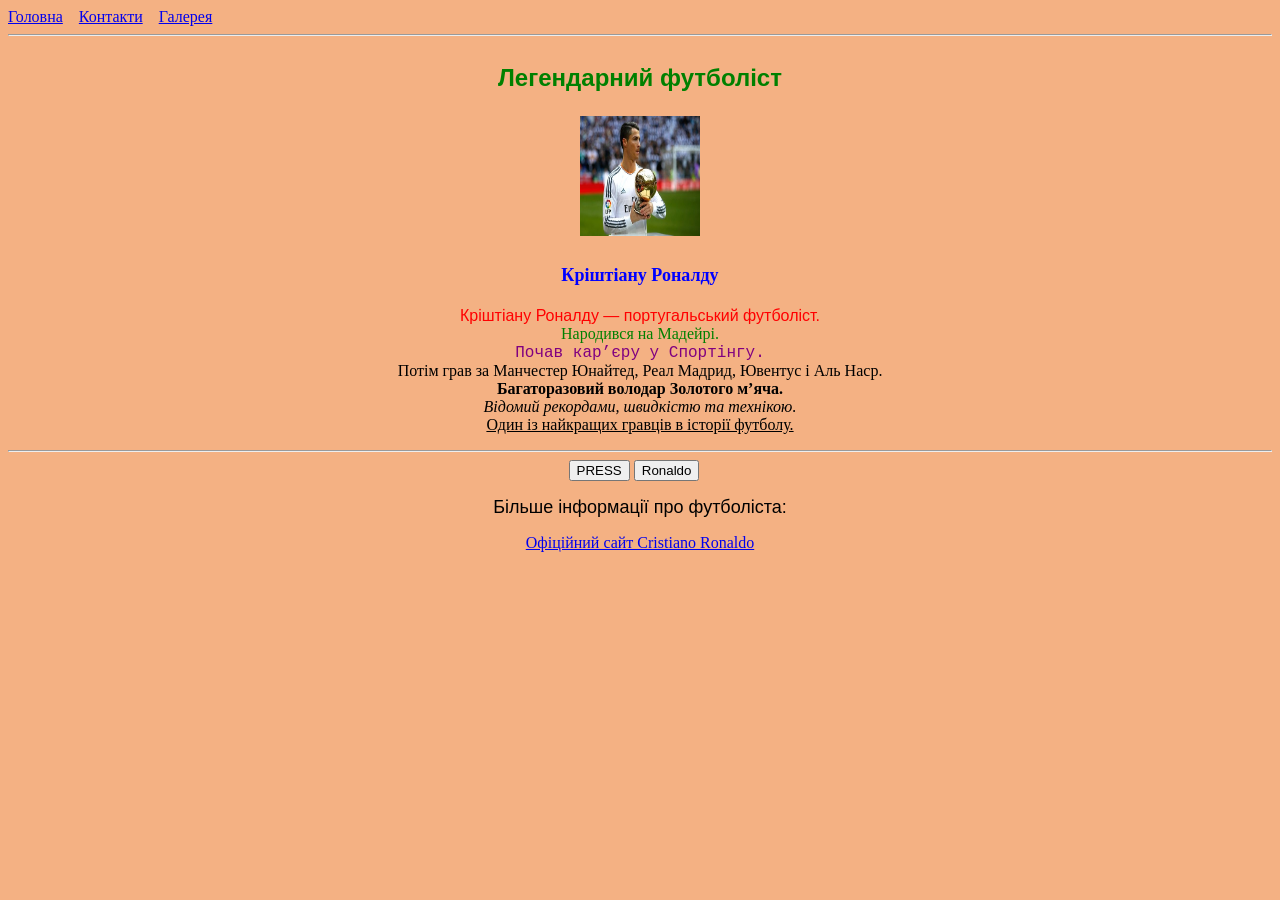
==== index.html @ c9bb73ad "Add Ronaldo HTML homework" ====
<!DOCTYPE html>
<html lang="uk">
<head>
    <meta charset="UTF-8">
    <title>Головна</title>
</head>

<body bgcolor="#F4B183">

    <nav>
        <a href="./index.html">Головна</a>
        &nbsp;&nbsp;
        <a href="./pages/contacts.html">Контакти</a>
        &nbsp;&nbsp;
        <a href="./pages/galeri.html">Галерея</a>
    </nav>

    <hr>

    <h1 align="center">
        <font color="green" face="Arial" size="5">
            Легендарний футболіст
        </font>
    </h1>

    <div align="center">

        <img src="./photo/image3.jpg" width="120" height="120">

        <h2>
            <font color="blue" face="Georgia" size="4">
                Кріштіану Роналду
            </font>
        </h2>

        <p>
            <font color="red" face="Arial" size="3">
                Кріштіану Роналду — португальський футболіст.
            </font>
            <br>

            <font color="green" face="Times New Roman" size="3">
                Народився на Мадейрі.
            </font>
            <br>

            <font color="purple" face="Courier New" size="3">
                Почав кар’єру у Спортінгу.
            </font>
            <br>

            <font face="Verdana" size="3">
                Потім грав за Манчестер Юнайтед, Реал Мадрид,
                Ювентус і Аль Наср.
            </font>
            <br>

            <b>Багаторазовий володар Золотого м’яча.</b>
            <br>

            <i>Відомий рекордами, швидкістю та технікою.</i>
            <br>

            <u>Один із найкращих гравців в історії футболу.</u>
        </p>

        <hr>

        <button onclick="alert('Вітаємо на сайті!')">
          PRESS
        </button>

        <button onclick="alert('Кріштіану Роналду')">
            Ronaldo
        </button>

        &nbsp;&nbsp;

        <p>
        <font face="Arial" size="4">
            Більше інформації про футболіста:
        </font>
    </p>

    <a href="https://www.cristianoronaldo.com/" target="_blank">
        Офіційний сайт Cristiano Ronaldo
    </a>

    </div>

</body>
</html>
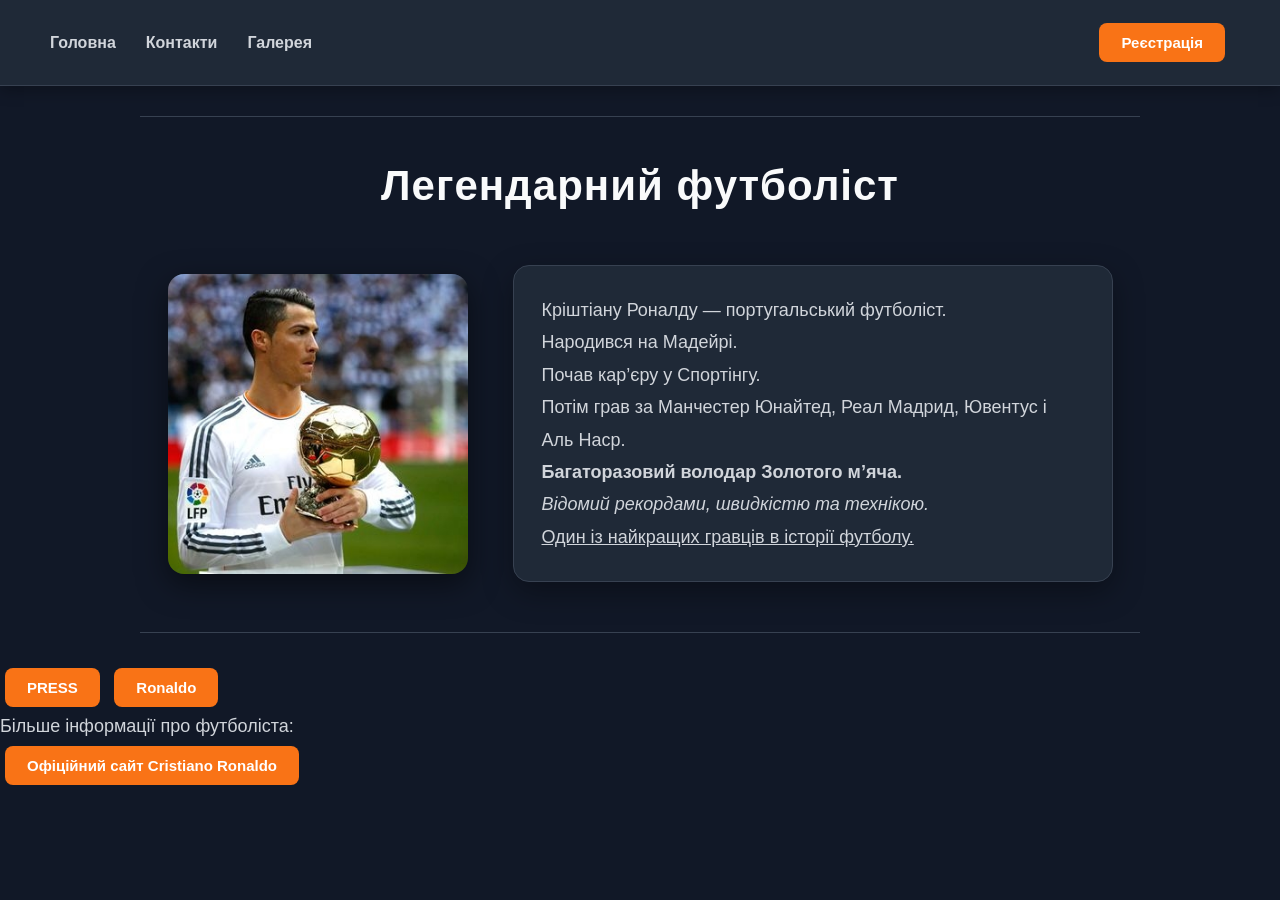
==== commit e5552ba8: "ronaldo + CSS" ====
--- a/index.html
+++ b/index.html
@@ -1,92 +1,103 @@
 <!DOCTYPE html>
 <html lang="uk">
+
 <head>
     <meta charset="UTF-8">
     <title>Головна</title>
+    <link href="./style.css" rel="stylesheet" type="text/css">
 </head>
 
-<body bgcolor="#F4B183">
+<body class="page">
 
-    <nav>
-        <a href="./index.html">Головна</a>
-        &nbsp;&nbsp;
-        <a href="./pages/contacts.html">Контакти</a>
-        &nbsp;&nbsp;
-        <a href="./pages/galeri.html">Галерея</a>
-    </nav>
+   <nav class="navigation">
 
-    <hr>
+    <div class="left">
 
-    <h1 align="center">
-        <font color="green" face="Arial" size="5">
-            Легендарний футболіст
-        </font>
+        <a class="tabs" href="./index.html">
+            Головна
+        </a>
+
+        <a class="tabs" href="./pages/contacts.html">
+            Контакти
+        </a>
+
+        <a class="tabs" href="./pages/galeri.html">
+            Галерея
+        </a>
+
+    </div>
+
+    <div class="right">
+
+        <a class="btn" href="./pages/registration.html">
+            Реєстрація
+        </a>
+
+    </div>
+
+</nav>
+
+    <hr class="separator">
+
+    <h1 class="main-title">
+        Легендарний футболіст
     </h1>
 
-    <div align="center">
+    <div class="container">
 
-        <img src="./photo/image3.jpg" width="120" height="120">
+        <img
+            class="main-image"
+            src="./photo/image3.jpg"
+            width="300"
+            height="300"
+            alt="Кріштіану Роналду">
 
-        <h2>
-            <font color="blue" face="Georgia" size="4">
-                Кріштіану Роналду
-            </font>
-        </h2>
+        <p class="text text-box description">
 
-        <p>
-            <font color="red" face="Arial" size="3">
-                Кріштіану Роналду — португальський футболіст.
-            </font>
+            Кріштіану Роналду — португальський футболіст.
             <br>
-
-            <font color="green" face="Times New Roman" size="3">
-                Народився на Мадейрі.
-            </font>
+            Народився на Мадейрі.
             <br>
-
-            <font color="purple" face="Courier New" size="3">
-                Почав кар’єру у Спортінгу.
-            </font>
+            Почав кар’єру у Спортінгу.
             <br>
-
-            <font face="Verdana" size="3">
-                Потім грав за Манчестер Юнайтед, Реал Мадрид,
-                Ювентус і Аль Наср.
-            </font>
+            Потім грав за Манчестер Юнайтед, Реал Мадрид,
+            Ювентус і Аль Наср.
             <br>
-
             <b>Багаторазовий володар Золотого м’яча.</b>
             <br>
-
             <i>Відомий рекордами, швидкістю та технікою.</i>
             <br>
+            <u>Один із найкращих гравців в історії футболу.</u>
 
-            <u>Один із найкращих гравців в історії футболу.</u>
         </p>
 
-        <hr>
+    </div>
 
-        <button onclick="alert('Вітаємо на сайті!')">
-          PRESS
+    <hr class="separator">
+
+    <div class="buttons">
+
+        <button class="btn" onclick="alert('Вітаємо на сайті!')">
+            PRESS
         </button>
 
-        <button onclick="alert('Кріштіану Роналду')">
+        <button class="btn" onclick="alert('Кріштіану Роналду')">
             Ronaldo
         </button>
 
-        &nbsp;&nbsp;
+        <p class="info-text">
+            Більше інформації про футболіста:
+        </p>
 
-        <p>
-        <font face="Arial" size="4">
-            Більше інформації про футболіста:
-        </font>
-    </p>
-
-    <a href="https://www.cristianoronaldo.com/" target="_blank">
-        Офіційний сайт Cristiano Ronaldo
-    </a>
+        <a
+            class="btn"
+            href="https://www.cristianoronaldo.com/"
+            target="_blank">
+            Офіційний сайт Cristiano Ronaldo
+        </a>
 
     </div>
 
 </body>
+
 </html>
--- a/style.css
+++ b/style.css
@@ -0,0 +1,250 @@
+* {
+    box-sizing: border-box;
+    margin: 0;
+    padding: 0;
+}
+
+body {
+    font-family: Arial, sans-serif;
+    background: #111827;
+    color: #e5e7eb;
+    min-height: 100vh;
+}
+
+nav {
+    display: flex;
+    justify-content: flex-start;
+    align-items: center;
+    padding: 18px 50px;
+    background: #1f2937;
+    border-bottom: 1px solid #374151;
+    box-shadow: 0 4px 15px rgba(0, 0, 0, 0.3);
+}
+
+.left {
+    display: flex;
+    gap: 30px;
+}
+
+.right {
+    margin-left: auto;
+}
+
+.tabs {
+    color: #d1d5db;
+    text-decoration: none;
+    font-size: 16px;
+    font-weight: 600;
+    transition: 0.25s;
+}
+
+.tabs:hover {
+    color: #60a5fa;
+}
+
+h1 {
+    margin-top: 45px;
+    margin-bottom: 35px;
+    text-align: center;
+    font-size: 42px;
+    color: #f9fafb;
+    letter-spacing: 1px;
+}
+
+.container {
+    display: flex;
+    align-items: center;
+    justify-content: center;
+    gap: 45px;
+    max-width: 1000px;
+    margin: 0 auto;
+    padding: 20px;
+}
+
+img {
+    border-radius: 16px;
+    box-shadow: 0 10px 30px rgba(0, 0, 0, 0.5);
+    object-fit: cover;
+    transition: 0.3s;
+}
+
+img:hover {
+    transform: scale(1.03);
+}
+
+.text-box {
+    max-width: 600px;
+    width: 100%;
+    padding: 28px;
+    background: #1f2937;
+    border: 1px solid #374151;
+    border-radius: 16px;
+    box-shadow: 0 10px 30px rgba(0, 0, 0, 0.35);
+}
+
+.text {
+    font-size: 18px;
+    line-height: 1.8;
+    color: #d1d5db;
+    text-align: left;
+}
+
+p {
+    color: #d1d5db;
+    font-size: 18px;
+    line-height: 1.6;
+    letter-spacing: 0;
+}
+
+.btn {
+    display: inline-block;
+    padding: 11px 22px;
+    margin: 5px;
+    background: #f97316;
+    color: white;
+    border: none;
+    border-radius: 8px;
+    text-decoration: none;
+    font-size: 15px;
+    font-weight: 600;
+    cursor: pointer;
+    transition: background 0.25s, transform 0.2s, box-shadow 0.25s;
+}
+
+.btn:hover {
+    background: #fb923c;
+    transform: translateY(-2px);
+    box-shadow: 0 6px 15px rgba(249, 115, 22, 0.35);
+}
+
+.btn:active {
+    transform: translateY(0);
+}
+
+hr {
+    border: none;
+    height: 1px;
+    background: #374151;
+    margin: 30px auto;
+    max-width: 1000px;
+}
+
+a {
+    color: #60a5fa;
+}
+
+a:hover {
+    color: #93c5fd;
+}
+
+.form-container {
+    display: flex;
+    justify-content: center;
+    align-items: center;
+    min-height: 70vh;
+}
+
+label {
+    display: block;
+    margin-bottom: 7px;
+    color: #d1d5db;
+    font-weight: 600;
+}
+
+input {
+    width: 100%;
+    padding: 10px 12px;
+    background: #111827;
+    color: white;
+    border: 1px solid #4b5563;
+    border-radius: 7px;
+    outline: none;
+}
+
+input:focus {
+    border-color: #3b82f6;
+    box-shadow: 0 0 0 3px rgba(59, 130, 246, 0.15);
+}
+
+input::placeholder {
+    color: #6b7280;
+}
+
+video {
+    display: block;
+    margin: 25px auto;
+    max-width: 100%;
+    border-radius: 12px;
+    box-shadow: 0 10px 30px rgba(0, 0, 0, 0.5);
+}
+
+.registration-form {
+    width: 450px;
+    padding: 30px;
+    background: #1f2937;
+    border: 1px solid #374151;
+    border-radius: 16px;
+    box-shadow: 0 10px 30px rgba(0, 0, 0, 0.35);
+}
+
+.registration-form label {
+    display: block;
+    margin-bottom: 8px;
+    color: #d1d5db;
+    font-weight: 600;
+}
+
+.registration-form input[type="text"],
+.registration-form input[type="date"],
+.registration-form input[type="password"] {
+    margin-bottom: 20px;
+}
+
+.registration-form .gender,
+.registration-form .checkbox {
+    display: flex;
+    align-items: center;
+    gap: 8px;
+    margin-bottom: 12px;
+    font-weight: normal;
+}
+
+.registration-form input[type="radio"],
+.registration-form input[type="checkbox"] {
+    width: auto;
+}
+
+.registration-form input[type="submit"] {
+    width: 100%;
+    margin: 15px 0 0 0;
+}
+
+.gallery-container {
+    text-align: center;
+    max-width: 1000px;
+    margin: 0 auto;
+    padding: 20px;
+}
+
+.gallery-images {
+    display: flex;
+    justify-content: center;
+    align-items: center;
+    gap: 25px;
+    flex-wrap: wrap;
+}
+
+.gallery-image {
+    width: 250px;
+    height: 180px;
+    object-fit: contain;
+    background: #1f2937;
+    padding: 5px;
+    border-radius: 12px;
+}
+
+.gallery-video {
+    display: block;
+    margin: 25px auto;
+}
+
